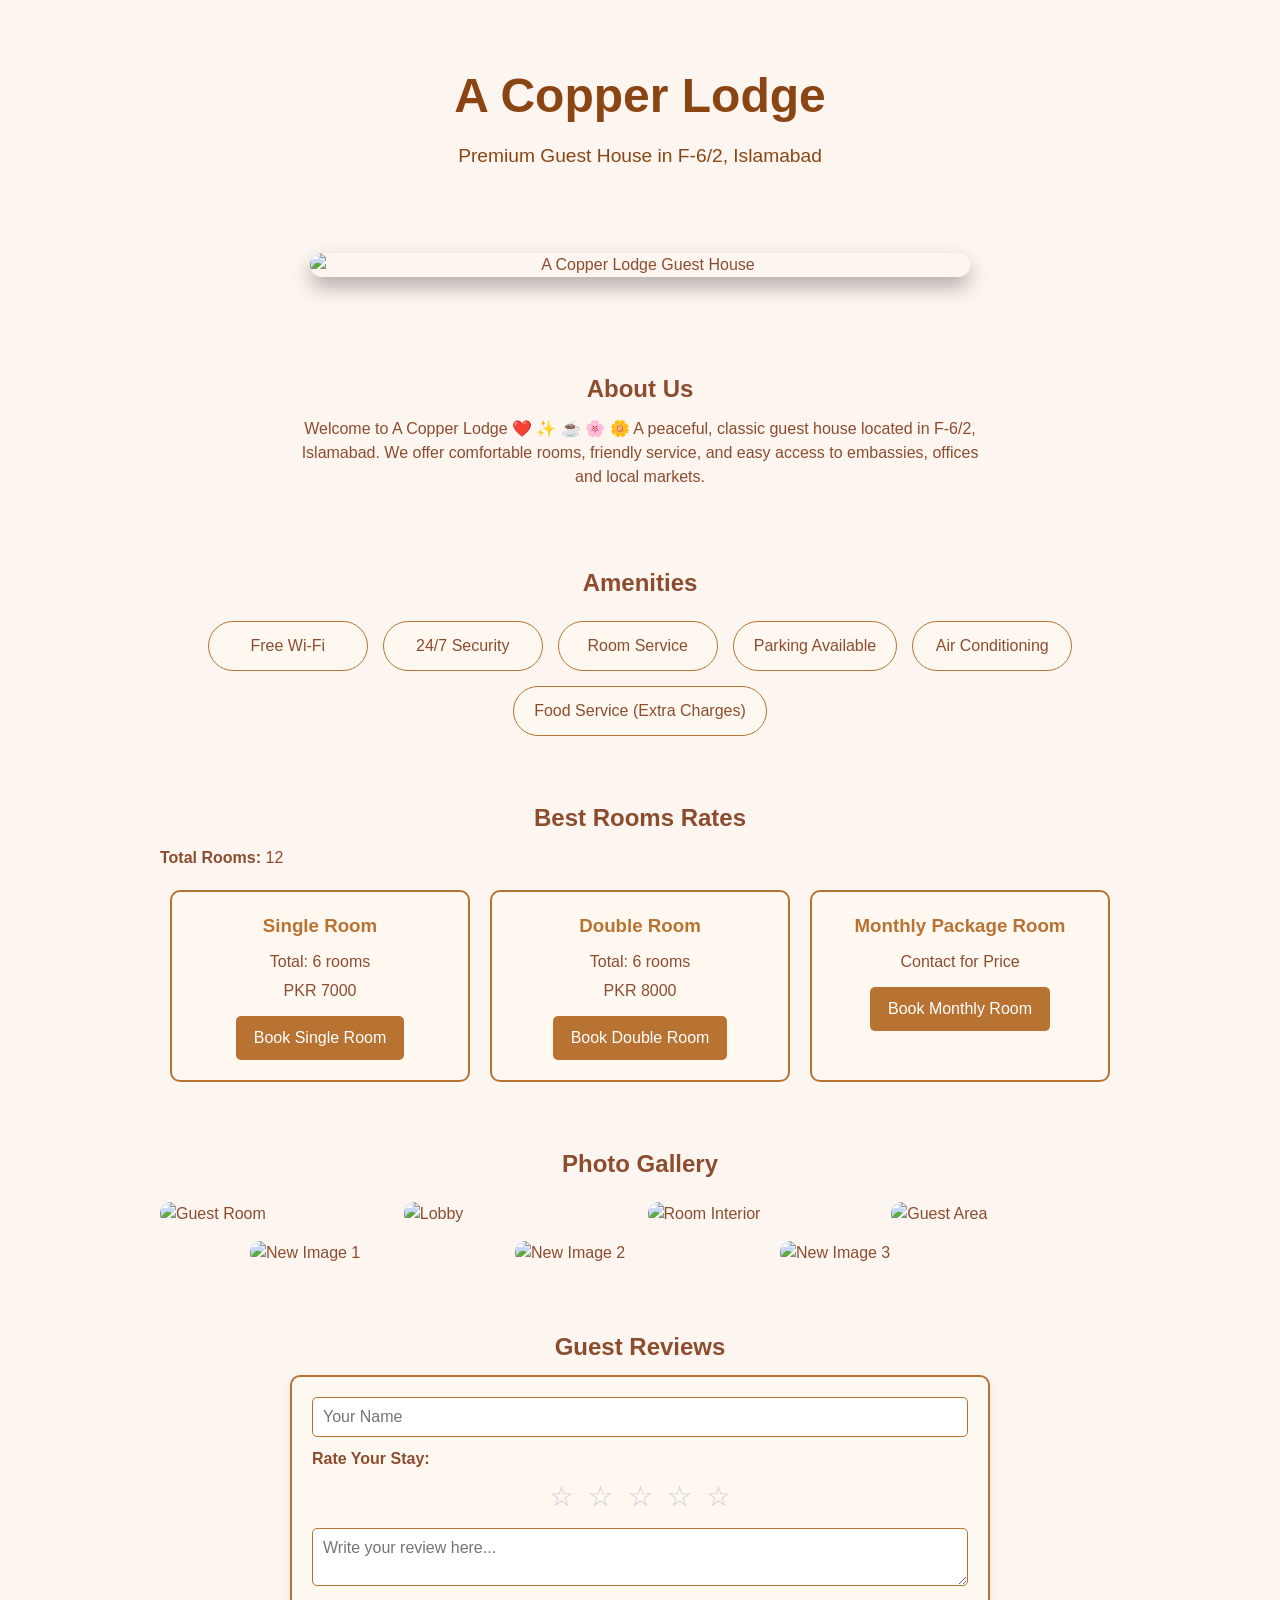
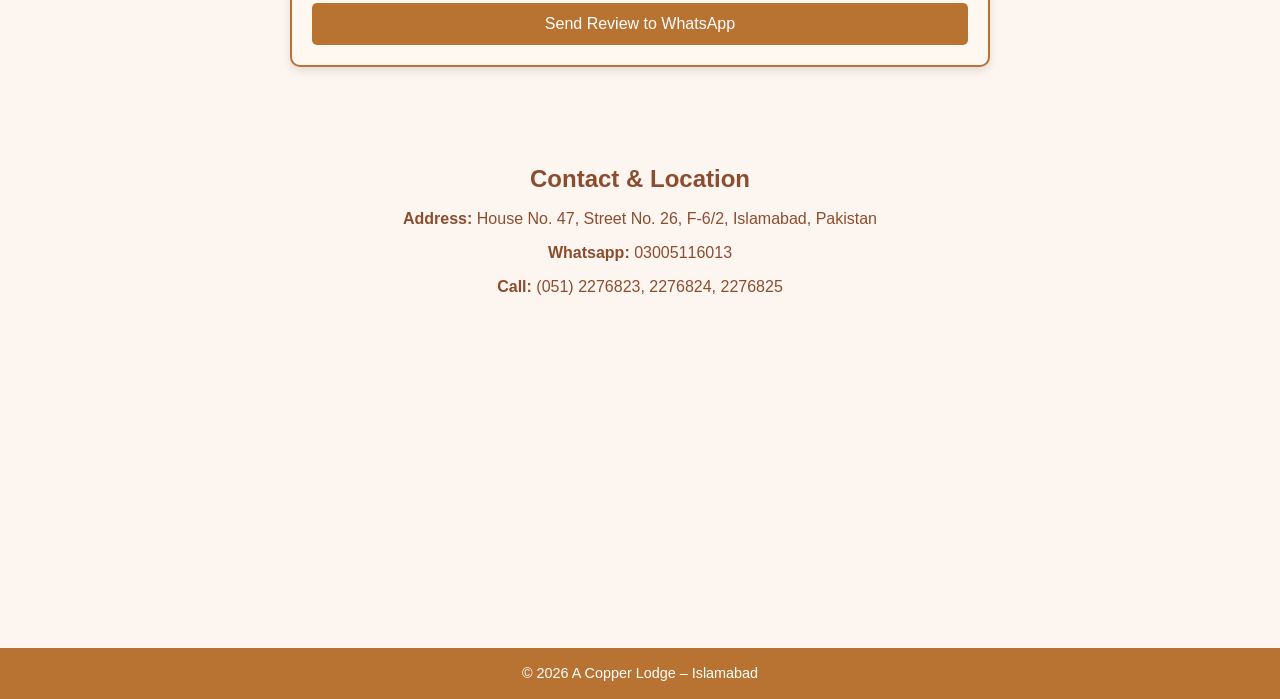
==== index.html @ 33c06fb0 "Add files via upload" ====
<!DOCTYPE html>
<html lang="en">
<head>
  <meta name="google-site-verification" content="IOMwC0-NXfCkQ88ktp0qji-Kaam7ZIANpTfF48ZARc8" />
<meta charset="UTF-8">
<title>A Copper Lodge | Guest House Islamabad</title>
<meta name="viewport" content="width=device-width, initial-scale=1.0">

<link href="https://fonts.googleapis.com/css2?family=Playfair+Display:wght@600;700&display=swap" rel="stylesheet">
<link rel="stylesheet" href="style.css">
</head>

<body>

<!-- BACK TO TOP -->
<button id="backToTop">↑</button>

<!-- HERO -->
<header class="hero">
  <h1>A Copper Lodge</h1>
  <p>Premium Guest House in F-6/2, Islamabad</p>
</header>

<!-- HERO IMAGE -->
<section class="hero-image">
  <img src="https://image2url.com/r2/default/images/1769161913269-1dedb41f-0aa0-489b-99e0-9c4b880dbe53.png" alt="A Copper Lodge Guest House">
</section>

<!-- ABOUT -->
<section class="about">
  <h2>About Us</h2>
  <p>
    Welcome to A Copper Lodge ❤️ ✨ ☕  🌸 🌼 
    A peaceful, classic guest house located in F-6/2, Islamabad. 
    We offer comfortable rooms, friendly service, and easy access to embassies, offices and local markets.
  </p>
</section>

<!-- AMENITIES -->
<section class="amenities">
  <h2>Amenities</h2>
  <div class="amenities-list">
    <div class="amenity">Free Wi-Fi</div>
    <div class="amenity">24/7 Security</div>
    <div class="amenity">Room Service</div>
    <div class="amenity">Parking Available</div>
    <div class="amenity">Air Conditioning</div>
    <div class="amenity">Food Service (Extra Charges)</div>
  </div>
</section>

<!-- ROOMS -->
<section class="rooms">
<h2 class="rooms-title">Best Rooms Rates</h2>
<p class="rooms-count"><strong>Total Rooms:</strong> 12</p>

<div class="room-cards-wrapper">
<div class="room-card">
<h3>Single Room</h3>
<p>Total: 6 rooms</p>
<p>PKR 7000</p>
<a href="single.html" class="btn page-link">Book Single Room</a>
</div>

<div class="room-card">
<h3>Double Room</h3>
<p>Total: 6 rooms</p>
<p>PKR 8000</p>
<a href="double.html" class="btn page-link">Book Double Room</a>
</div>

<div class="room-card">
<h3>Monthly Package Room</h3>
<p>Contact for Price</p>
<a href="deluxe.html" class="btn page-link">Book Monthly Room</a>
</div>
</div>
</section>

<!-- PHOTO GALLERY -->
<section class="gallery">
<h2>Photo Gallery</h2>
<div class="gallery-wrapper">

<div class="gallery-item">
<a href="https://image2url.com/r2/default/images/1769526314138-79b37956-cfba-469f-a11a-77e013493e18.png" target="_blank">
<img src="https://image2url.com/r2/default/images/1769526314138-79b37956-cfba-469f-a11a-77e013493e18.png" alt="Guest Room">
</a>
</div>

<div class="gallery-item">
<a href="https://image2url.com/r2/default/images/1769612036951-2fedd179-067d-4f34-bc37-af7bfa52069c.png" target="_blank">
<img src="https://image2url.com/r2/default/images/1769526647873-7f025917-f009-46d3-b6f2-672726b99be3.png" alt="Lobby">
</a>
</div>

<div class="gallery-item">
<a href="https://image2url.com/r2/default/images/1769612468475-6cb51d93-9775-4c93-ac9e-32875dba7f4f.jpg" target="_blank">
<img src="https://image2url.com/r2/default/images/1769612468475-6cb51d93-9775-4c93-ac9e-32875dba7f4f.jpg" alt="Room Interior">
</a>
</div>

<div class="gallery-item">
<a href="https://image2url.com/r2/default/images/1769526103550-aa614461-e357-46c9-a9fd-93e2bf1a3712.png" target="_blank">
<img src="https://image2url.com/r2/default/images/1769526103550-aa614461-e357-46c9-a9fd-93e2bf1a3712.png" alt="Guest Area">
</a>
</div>

<div class="gallery-item">
<a href="https://image2url.com/r2/default/images/1773565502095-688b508a-1e8e-4978-acf6-ddb4ff3eedb2.jpg" target="_blank">
<img src="https://image2url.com/r2/default/images/1773565502095-688b508a-1e8e-4978-acf6-ddb4ff3eedb2.jpg" alt="New Image 1">
</a>
</div>

<div class="gallery-item">
<a href="https://image2url.com/r2/default/images/1773565629923-247b0118-c77a-410f-88d9-06cd6e23f3f8.jpg" target="_blank">
<img src="https://image2url.com/r2/default/images/1773565629923-247b0118-c77a-410f-88d9-06cd6e23f3f8.jpg" alt="New Image 2">
</a>
</div>

<div class="gallery-item">
<a href="https://image2url.com/r2/default/images/1773565770516-12d13c1e-2da5-4b6b-9450-2296f2e35e94.jpg" target="_blank">
<img src="https://image2url.com/r2/default/images/1773565770516-12d13c1e-2da5-4b6b-9450-2296f2e35e94.jpg" alt="New Image 3">
</a>
</div>

</div>
</section>

<!-- REVIEWS -->
<section class="reviews">
<h2>Guest Reviews</h2>

<div class="review-form">
<input type="text" id="reviewName" placeholder="Your Name">
<label for="reviewText">Rate Your Stay:</label>
<div class="stars">
<span data-value="1">☆</span>
<span data-value="2">☆</span>
<span data-value="3">☆</span>
<span data-value="4">☆</span>
<span data-value="5">☆</span>
</div>
<textarea id="reviewText" placeholder="Write your review here..."></textarea>
<button id="submitReview">Send Review to WhatsApp</button>
</div>

<div id="reviewsDisplay"></div>
</section>

<!-- CONTACT -->
<section class="contact">
<h2>Contact & Location</h2>
<p><strong>Address:</strong> House No. 47, Street No. 26, F-6/2, Islamabad, Pakistan</p>
<p><strong>Whatsapp:</strong> 03005116013</p>
<p><strong>Call:</strong> (051) 2276823, 2276824, 2276825</p>
<iframe src="https://www.google.com/maps?q=A+Copper+Lodge+Islamabad&output=embed" width="100%" height="250" style="border:0;border-radius:10px;margin-top:20px;" loading="lazy"></iframe>
</section>

<!-- FOOTER -->
<footer>
<p>© 2026 A Copper Lodge – Islamabad</p>
</footer>

<script>
// Back to top
const backToTop = document.getElementById('backToTop');
window.addEventListener("scroll", () => {
  backToTop.style.display = window.scrollY > 300 ? "block" : "none";
});
backToTop.onclick = () => window.scrollTo({top:0, behavior:"smooth"});

// Star rating
const stars = document.querySelectorAll('.stars span');
let selectedRating = 0;

stars.forEach((star,index)=>{
  star.addEventListener("mouseover",()=>{
    stars.forEach((s,i)=> s.style.color = i<=index ? "#f5a623" : "#ccc");
  });
  star.addEventListener("mouseout",()=>{
    stars.forEach((s,i)=> s.style.color = i<selectedRating ? "#f5a623" : "#ccc");
  });
  star.addEventListener("click",()=>{
    selectedRating = index+1;
    stars.forEach((s,i)=> s.style.color = i<selectedRating ? "#f5a623" : "#ccc");
  });
});

// Send review to WhatsApp
document.getElementById("submitReview").addEventListener("click",()=>{
  const name = document.getElementById("reviewName").value.trim();
  const text = document.getElementById("reviewText").value.trim();
  if(!name || !text || selectedRating===0){
    alert("Please enter your name, select stars and write a review");
    return;
  }
  const whatsappNumber = "923005116013"; 
  const message = `New review from ${name}%0ARating: ${selectedRating}/5%0AReview: ${text}`;
  const url = `https://wa.me/${whatsappNumber}?text=${message}`;
  window.open(url,"_blank");

  document.getElementById("reviewName").value="";
  document.getElementById("reviewText").value="";
  selectedRating=0;
  stars.forEach(s=>s.style.color="#ccc");
});

// Page transition animations for premium feel
const links = document.querySelectorAll('.page-link');
links.forEach(link=>{
  link.addEventListener('click', e=>{
    e.preventDefault();
    const url = link.getAttribute('href');
    document.body.style.opacity = 0;
    setTimeout(()=> window.location.href = url, 300); // slightly faster transition
  });
});
</script>

</body>
</html>
---- style.css ----
/* --------------------- General Reset --------------------- */
* {
  margin: 0;
  padding: 0;
  box-sizing: border-box;
  font-family: Arial, sans-serif;
}

body {
  background: #fdf5f0;
  color: #8c4d2f;
  line-height: 1.5;
  transition: opacity 0.3s ease;
}

a {
  text-decoration: none;
  color: inherit;
}

/* --------------------- Hero Section --------------------- */
.hero {
  text-align: center;
  padding: 60px 20px 20px;
  font-family: 'Playfair Display', serif;
  color: saddlebrown;
}

.hero h1 {
  font-size: 3em;
  margin-bottom: 10px;
}

.hero p {
  font-size: 1.2em;
  margin-bottom: 0;
}

/* --------------------- Hero Image --------------------- */
.hero-image {
  text-align: center;
  margin: 30px auto;
  max-width: 700px;
  border-radius: 20px;
  overflow: hidden;
  position: relative;
}

.hero-image img {
  width: 100%;
  height: auto;
  display: block;
  border-radius: 20px;
  box-shadow: 0 10px 20px rgba(0,0,0,0.3);
  transition: transform 0.3s ease;
}

.hero-image img:hover {
  transform: scale(1.03);
}

/* --------------------- Section Styling --------------------- */
section {
  padding: 32px 20px;
  max-width: 1000px;
  margin: auto;
}

h2 {
  text-align: center;
  margin-bottom: 10px;
}

.about p,
.contact p {
  max-width: 700px;
  margin: 0 auto 12px;
  text-align: center;
}

/* --------------------- Amenities --------------------- */
.amenities-list {
  display: flex;
  flex-wrap: wrap;
  justify-content: center;
  gap: 15px;
  margin-top: 20px;
}

.amenity {
  background: #fff8f0;
  border: 1.5px solid #b87333;
  padding: 12px 20px;
  border-radius: 25px;
  min-width: 160px;
  text-align: center;
  transition: transform 0.3s ease;
}

.amenity:hover {
  transform: translateY(-5px);
}

/* --------------------- Rooms --------------------- */
.room-cards-wrapper {
  display: flex;
  justify-content: center;
  gap: 20px;
  flex-wrap: nowrap;
  margin-top: 20px;
}

.room-card {
  width: 300px;
  background: #fff8f0;
  border: 2px solid #b87333;
  border-radius: 10px;
  padding: 20px;
  text-align: center;
  transition: transform 0.3s ease, box-shadow 0.3s ease;
}

.room-card:hover {
  transform: translateY(-5px);
  box-shadow: 0 8px 16px rgba(0,0,0,0.2);
}

.room-card h3 {
  color: #b87333;
  margin-bottom: 10px;
}

.room-card p {
  margin: 5px 0;
}

/* --------------------- Buttons --------------------- */
.btn {
  display: inline-block;
  margin-top: 8px;
  padding: 10px 18px;
  background: #b87333;
  color: white;
  border-radius: 5px;
  transition: 0.2s;
}

.btn:hover {
  background: #8c4d2f;
}

/* --------------------- Reviews Section --------------------- */
.review-form {
  background: #fff8f0;
  border: 2px solid #b87333;
  padding: 20px;
  border-radius: 10px;
  margin-bottom: 30px;
  max-width: 700px;
  margin-left: auto;
  margin-right: auto;
  box-shadow: 0 4px 8px rgba(0,0,0,0.1);
}

.review-form input,
.review-form textarea {
  width: 100%;
  padding: 10px;
  border-radius: 5px;
  border: 1px solid #b87333;
  font-size: 16px;
  font-family: Arial, sans-serif;
  margin-bottom: 10px;
}

.review-form label {
  display: block;
  font-weight: bold;
  margin-bottom: 5px;
}

.review-form button {
  display: block;
  width: 100%;
  padding: 12px;
  background: #b87333;
  color: white;
  border: none;
  border-radius: 5px;
  cursor: pointer;
  font-size: 16px;
  transition: 0.3s;
}

.review-form button:hover {
  background: #8c4d2f;
}

/* Stars inside form */
.stars {
  text-align: center;
  margin-bottom: 10px;
}

.stars span {
  font-size: 28px;
  cursor: pointer;
  color: #ccc;
  margin: 0 5px;
  transition: 0.2s;
}

.stars span:hover,
.stars span.selected,
.stars span:hover ~ span {
  color: #f5a623;
}

/* Displayed reviews */
.review-item {
  background: #fff8f0;
  border: 2px solid #b87333;
  border-radius: 10px;
  padding: 15px 20px;
  margin-bottom: 15px;
  max-width: 700px;
  margin-left: auto;
  margin-right: auto;
  box-shadow: 0 2px 6px rgba(0,0,0,0.1);
}

.review-item .star-rating {
  color: #f5a623;
  font-size: 20px;
  margin-bottom: 8px;
}

.review-item p {
  font-size: 16px;
  line-height: 1.4;
  color: #8c4d2f;
}

/* --------------------- Photo Gallery --------------------- */
.gallery-wrapper {
  display: flex;
  flex-wrap: wrap;
  gap: 15px;
  justify-content: center;
  margin-top: 20px;
}

.gallery-item {
  flex: 1 1 220px;
  max-width: 250px;
  border-radius: 10px;
  overflow: hidden;
}

.gallery-item img {
  width: 100%;
  height: auto;
  display: block;
  border-radius: 10px;
  box-shadow: 0 4px 8px rgba(0,0,0,0.2);
  transition: transform 0.3s ease;
}

.gallery-item img:hover {
  transform: scale(1.05);
}

/* --------------------- Contact --------------------- */
.contact p {
  text-align: center;
  margin-bottom: 10px;
}

/* --------------------- Footer --------------------- */
footer {
  background: #b87333;
  color: white;
  text-align: center;
  padding: 15px;
  margin-top: 30px;
  font-size: 0.9em;
}

/* --------------------- Room Pages --------------------- */
.room-page {
  max-width: 700px;
  margin: 40px auto;
  background: #fff8f0;
  padding: 30px;
  border-radius: 10px;
  border: 2px solid #b87333;
  text-align: center;
}

.room-page h1 {
  color: saddlebrown;
  margin-bottom: 20px;
  font-family: 'Playfair Display', serif;
}

.room-page img {
  width: 100%;
  border-radius: 10px;
  margin-bottom: 15px;
}

.room-page p {
  margin-bottom: 10px;
  font-size: 1em;
}

.room-page .btn {
  margin-top: 15px;
}

/* --------------------- Booking Form --------------------- */
form label {
  font-weight: bold;
}

form input,
form select {
  width: 100%;
  padding: 8px;
  margin: 5px 0 15px 0;
  border: 1px solid #b87333;
  border-radius: 5px;
}

form button {
  width: 100%;
  padding: 12px;
  background: #b87333;
  color: white;
  border: none;
  border-radius: 5px;
  font-size: 16px;
  cursor: pointer;
  transition: 0.3s;
}

form button:hover {
  background: #8c4d2f;
}

/* --------------------- Responsive --------------------- */
@media(max-width: 1024px) {
  .room-cards-wrapper {
    flex-wrap: wrap;
    justify-content: center;
  }

  .gallery-wrapper {
    justify-content: center;
  }

  .hero-image {
    max-width: 600px;
  }
}

@media(max-width: 768px) {
  .room-cards-wrapper {
    flex-direction: column;
    align-items: center;
  }

  .gallery-wrapper {
    flex-direction: column;
    align-items: center;
  }

  .hero-image {
    max-width: 100%;
  }

  .hero h1 {
    font-size: 2.2em;
  }

  .hero p {
    font-size: 1em;
  }

  .review-form, .review-item {
    width: 90%;
    padding: 15px;
  }

  .stars span {
    font-size: 24px;
  }
}
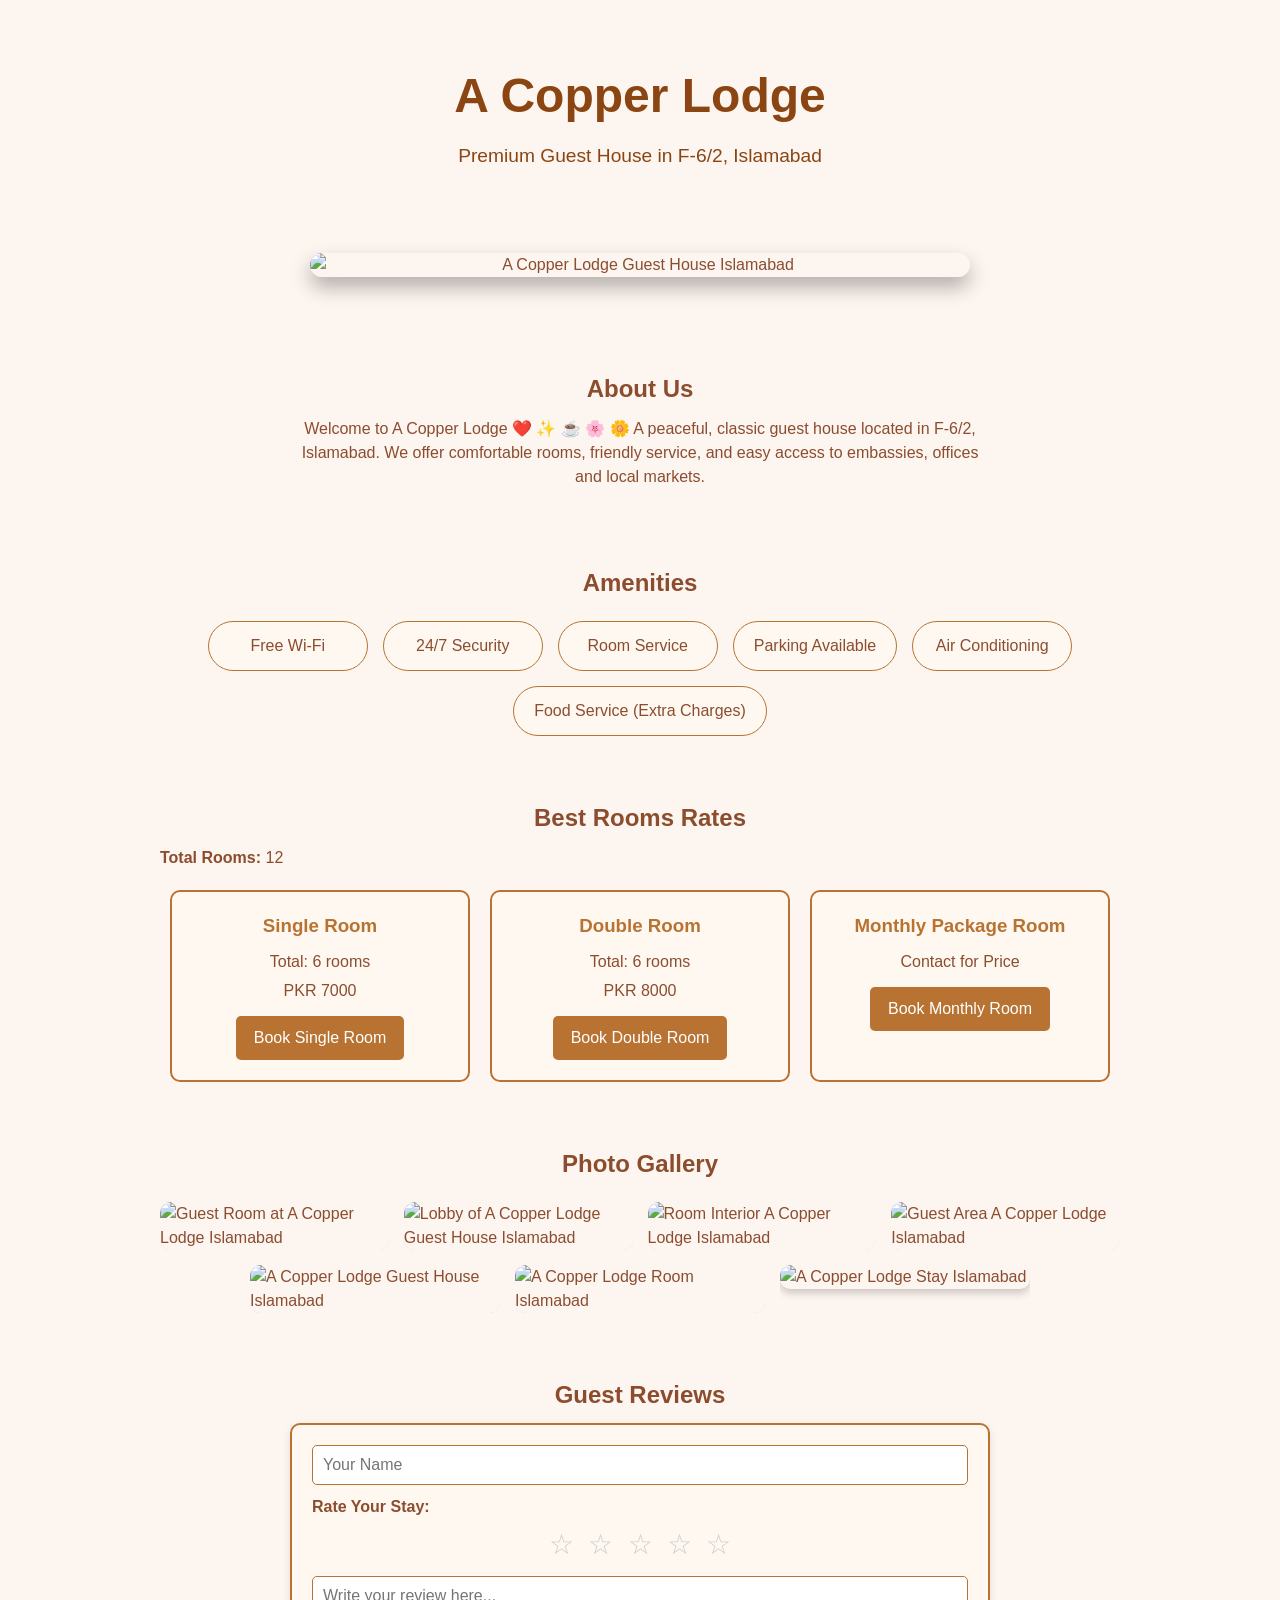
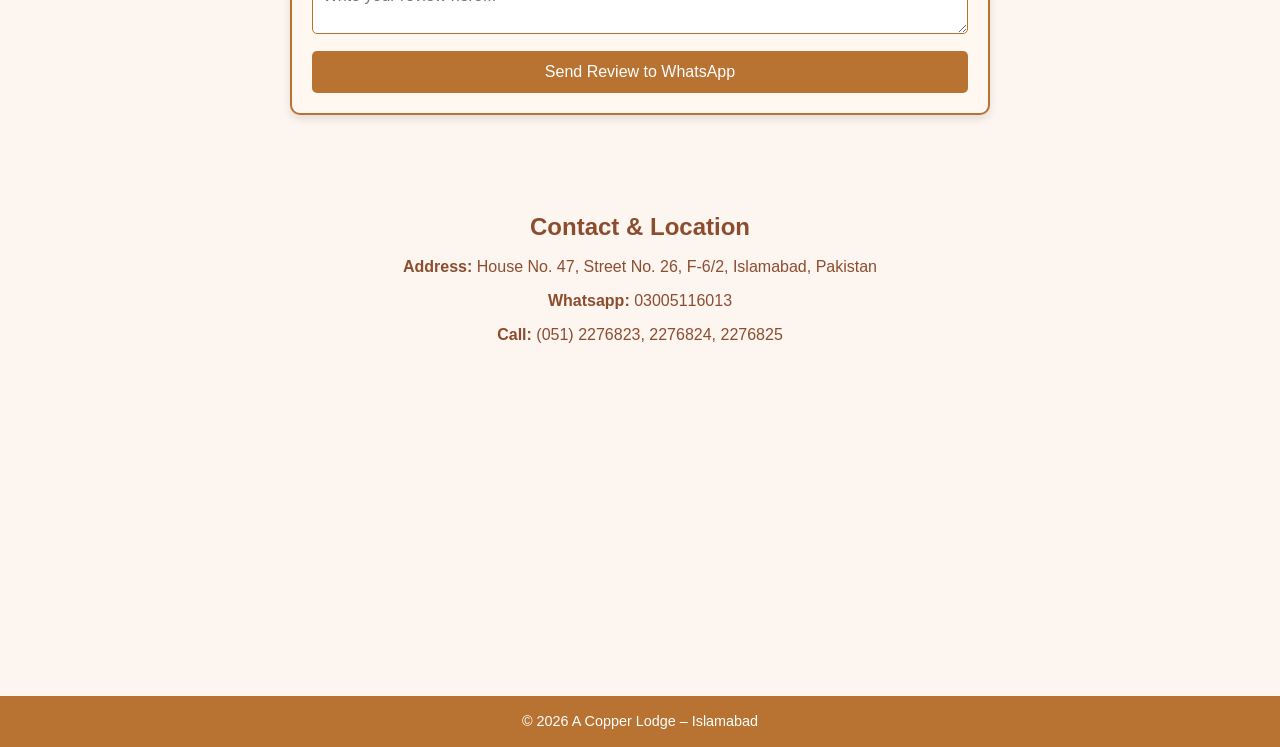
==== commit e6bcc435: "Add files via upload" ====
--- a/index.html
+++ b/index.html
@@ -6,6 +6,156 @@
 <title>A Copper Lodge | Guest House Islamabad</title>
 <meta name="viewport" content="width=device-width, initial-scale=1.0">
 
+<!-- ===== GOATED SEO ===== -->
+<meta name="description" content="A Copper Lodge – best guest house in Islamabad F-6/2. Affordable luxury rooms, free Wi-Fi, 24/7 security & room service. Top hotel for stay in Islamabad. Call 0300 5116013.">
+<meta name="keywords" content="best guest house in Islamabad, guest house Islamabad, hotel for stay in Islamabad, A Copper Lodge, guest house in F-6/2 Islamabad, cheap hotel Islamabad, luxury guest house Islamabad, family guest house Islamabad, business hotel Islamabad, Islamabad guest house near embassies, rooms for rent Islamabad, guest house near F-6 Islamabad, monthly guest house Islamabad, best hotel Islamabad">
+<meta name="author" content="A Copper Lodge">
+<meta name="robots" content="index, follow, max-image-preview:large, max-snippet:-1, max-video-preview:-1">
+<meta name="googlebot" content="index, follow">
+<meta name="revisit-after" content="3 days">
+<meta name="rating" content="general">
+<meta name="theme-color" content="#000000">
+<link rel="canonical" href="https://acopperlodge.com/">
+
+<!-- LOCAL SEO -->
+<meta name="geo.region" content="PK-IS">
+<meta name="geo.placename" content="Islamabad">
+<meta name="geo.position" content="33.729389;73.076889">
+<meta name="ICBM" content="33.729389, 73.076889">
+<meta name="business:contact_data:street_address" content="House No. 47, Street No. 26, F-6/2">
+<meta name="business:contact_data:locality" content="Islamabad">
+<meta name="business:contact_data:country_name" content="Pakistan">
+<meta name="business:contact_data:phone_number" content="+923005116013">
+
+<!-- OPEN GRAPH -->
+<meta property="og:type" content="website">
+<meta property="og:site_name" content="A Copper Lodge">
+<meta property="og:title" content="A Copper Lodge | Guest House Islamabad">
+<meta property="og:description" content="Premium guest house in F-6/2 Islamabad. Comfortable rooms, free Wi-Fi, 24/7 security, room service & parking. Best hotel for stay in Islamabad.">
+<meta property="og:url" content="https://acopperlodge.com/">
+<meta property="og:image" content="https://i.postimg.cc/3NVdxDKt/IMG-20260123-WA0005-1.jpg">
+<meta property="og:image:alt" content="A Copper Lodge Guest House Islamabad">
+<meta property="og:locale" content="en_PK">
+
+<!-- TWITTER CARD -->
+<meta name="twitter:card" content="summary_large_image">
+<meta name="twitter:title" content="A Copper Lodge | Guest House Islamabad">
+<meta name="twitter:description" content="Affordable luxury guest house in F-6/2 Islamabad. Best hotel for stay in Islamabad with free Wi-Fi, security & room service.">
+<meta name="twitter:image" content="https://i.postimg.cc/3NVdxDKt/IMG-20260123-WA0005-1.jpg">
+
+<!-- STRUCTURED DATA -->
+<script type="application/ld+json">
+{
+  "@context": "https://schema.org",
+  "@type": "LodgingBusiness",
+  "name": "A Copper Lodge",
+  "alternateName": "A Copper Lodge Guest House Islamabad",
+  "description": "A Copper Lodge is a premium guest house in Islamabad F-6/2 offering comfortable rooms, free Wi-Fi, 24/7 security, room service, parking and food service. Ideal hotel for stay in Islamabad for families, tourists and business travellers.",
+  "image": "https://i.postimg.cc/3NVdxDKt/IMG-20260123-WA0005-1.jpg",
+  "url": "https://acopperlodge.com/",
+  "telephone": "+923005116013",
+  "priceRange": "PKR 7000 - PKR 8000",
+  "currenciesAccepted": "PKR",
+  "paymentAccepted": "Cash, Bank Transfer",
+  "address": {
+    "@type": "PostalAddress",
+    "streetAddress": "House No. 47, Street No. 26, F-6/2",
+    "addressLocality": "Islamabad",
+    "addressRegion": "Islamabad Capital Territory",
+    "postalCode": "44000",
+    "addressCountry": "PK"
+  },
+  "geo": {
+    "@type": "GeoCoordinates",
+    "latitude": 33.729389,
+    "longitude": 73.076889
+  },
+  "openingHoursSpecification": {
+    "@type": "OpeningHoursSpecification",
+    "dayOfWeek": ["Monday","Tuesday","Wednesday","Thursday","Friday","Saturday","Sunday"],
+    "opens": "00:00",
+    "closes": "23:59"
+  },
+  "amenityFeature": [
+    {"@type":"LocationFeatureSpecification","name":"Free Wi-Fi","value":true},
+    {"@type":"LocationFeatureSpecification","name":"24/7 Security","value":true},
+    {"@type":"LocationFeatureSpecification","name":"Room Service","value":true},
+    {"@type":"LocationFeatureSpecification","name":"Parking Available","value":true},
+    {"@type":"LocationFeatureSpecification","name":"Air Conditioning","value":true},
+    {"@type":"LocationFeatureSpecification","name":"Food Service","value":true}
+  ],
+  "aggregateRating": {
+    "@type": "AggregateRating",
+    "ratingValue": "4.8",
+    "reviewCount": "127"
+  },
+  "hasOfferCatalog": {
+    "@type": "OfferCatalog",
+    "name": "Room Rates",
+    "itemListElement": [
+      {"@type":"Offer","name":"Single Room","price":"7000","priceCurrency":"PKR"},
+      {"@type":"Offer","name":"Double Room","price":"8000","priceCurrency":"PKR"},
+      {"@type":"Offer","name":"Monthly Package Room","priceCurrency":"PKR"}
+    ]
+  }
+}
+</script>
+
+<script type="application/ld+json">
+{
+  "@context": "https://schema.org",
+  "@type": "FAQPage",
+  "mainEntity": [
+    {
+      "@type": "Question",
+      "name": "Which is the best guest house in Islamabad?",
+      "acceptedAnswer": {
+        "@type": "Answer",
+        "text": "A Copper Lodge in F-6/2, Islamabad is among the best guest houses in Islamabad, offering premium rooms, free Wi-Fi, 24/7 security, room service and a peaceful environment near embassies and markets."
+      }
+    },
+    {
+      "@type": "Question",
+      "name": "What are the room rates at A Copper Lodge Islamabad?",
+      "acceptedAnswer": {
+        "@type": "Answer",
+        "text": "Single rooms start at PKR 7000 and double rooms at PKR 8000 per night. Monthly package rooms are also available on request."
+      }
+    },
+    {
+      "@type": "Question",
+      "name": "Where is A Copper Lodge located?",
+      "acceptedAnswer": {
+        "@type": "Answer",
+        "text": "A Copper Lodge is located at House No. 47, Street No. 26, F-6/2, Islamabad, Pakistan."
+      }
+    },
+    {
+      "@type": "Question",
+      "name": "How can I book a room at A Copper Lodge?",
+      "acceptedAnswer": {
+        "@type": "Answer",
+        "text": "You can book by calling (051) 2276823, 2276824, 2276825 or via WhatsApp at 0300 5116013."
+      }
+    }
+  ]
+}
+</script>
+
+<script type="application/ld+json">
+{
+  "@context": "https://schema.org",
+  "@type": "BreadcrumbList",
+  "itemListElement": [
+    {"@type":"ListItem","position":1,"name":"Home","item":"https://acopperlodge.com/"},
+    {"@type":"ListItem","position":2,"name":"Rooms","item":"https://acopperlodge.com/#rooms"},
+    {"@type":"ListItem","position":3,"name":"Gallery","item":"https://acopperlodge.com/#gallery"},
+    {"@type":"ListItem","position":4,"name":"Contact","item":"https://acopperlodge.com/#contact"}
+  ]
+}
+</script>
+<!-- ===== END GOATED SEO ===== -->
+
 <link href="https://fonts.googleapis.com/css2?family=Playfair+Display:wght@600;700&display=swap" rel="stylesheet">
 <link rel="stylesheet" href="style.css">
 </head>
@@ -23,7 +173,7 @@
 
 <!-- HERO IMAGE -->
 <section class="hero-image">
-  <img src="https://image2url.com/r2/default/images/1769161913269-1dedb41f-0aa0-489b-99e0-9c4b880dbe53.png" alt="A Copper Lodge Guest House">
+  <img src="https://i.postimg.cc/3NVdxDKt/IMG-20260123-WA0005-1.jpg" alt="A Copper Lodge Guest House Islamabad">
 </section>
 
 <!-- ABOUT -->
@@ -83,44 +233,44 @@
 <div class="gallery-wrapper">
 
 <div class="gallery-item">
-<a href="https://image2url.com/r2/default/images/1769526314138-79b37956-cfba-469f-a11a-77e013493e18.png" target="_blank">
-<img src="https://image2url.com/r2/default/images/1769526314138-79b37956-cfba-469f-a11a-77e013493e18.png" alt="Guest Room">
+<a href="https://img.sanishtech.com/u/3e06face949c26a415a4a3c0df8e4c82.png" target="_blank">
+<img src="https://i.postimg.cc/xC9jf3L8/1789647299006.png" alt="Guest Room at A Copper Lodge Islamabad">
 </a>
 </div>
 
 <div class="gallery-item">
 <a href="https://image2url.com/r2/default/images/1769612036951-2fedd179-067d-4f34-bc37-af7bfa52069c.png" target="_blank">
-<img src="https://image2url.com/r2/default/images/1769526647873-7f025917-f009-46d3-b6f2-672726b99be3.png" alt="Lobby">
+<img src="https://i.postimg.cc/2jsk3YQK/1789647490629.png" alt="Lobby of A Copper Lodge Guest House Islamabad">
 </a>
 </div>
 
 <div class="gallery-item">
 <a href="https://image2url.com/r2/default/images/1769612468475-6cb51d93-9775-4c93-ac9e-32875dba7f4f.jpg" target="_blank">
-<img src="https://image2url.com/r2/default/images/1769612468475-6cb51d93-9775-4c93-ac9e-32875dba7f4f.jpg" alt="Room Interior">
+<img src="https://i.postimg.cc/90WBYKT6/1789647776335.png" alt="Room Interior A Copper Lodge Islamabad">
 </a>
 </div>
 
 <div class="gallery-item">
 <a href="https://image2url.com/r2/default/images/1769526103550-aa614461-e357-46c9-a9fd-93e2bf1a3712.png" target="_blank">
-<img src="https://image2url.com/r2/default/images/1769526103550-aa614461-e357-46c9-a9fd-93e2bf1a3712.png" alt="Guest Area">
+<img src="https://i.postimg.cc/PqWZVKtP/1789647881714.png" alt="Guest Area A Copper Lodge Islamabad">
 </a>
 </div>
 
 <div class="gallery-item">
 <a href="https://image2url.com/r2/default/images/1773565502095-688b508a-1e8e-4978-acf6-ddb4ff3eedb2.jpg" target="_blank">
-<img src="https://image2url.com/r2/default/images/1773565502095-688b508a-1e8e-4978-acf6-ddb4ff3eedb2.jpg" alt="New Image 1">
+<img src="https://i.postimg.cc/RFn0bZ1Z/1789648109022-2.jpg" alt="A Copper Lodge Guest House Islamabad">
 </a>
 </div>
 
 <div class="gallery-item">
 <a href="https://image2url.com/r2/default/images/1773565629923-247b0118-c77a-410f-88d9-06cd6e23f3f8.jpg" target="_blank">
-<img src="https://image2url.com/r2/default/images/1773565629923-247b0118-c77a-410f-88d9-06cd6e23f3f8.jpg" alt="New Image 2">
+<img src="https://i.postimg.cc/5ygWshrH/1789648409227.png" alt="A Copper Lodge Room Islamabad">
 </a>
 </div>
 
 <div class="gallery-item">
 <a href="https://image2url.com/r2/default/images/1773565770516-12d13c1e-2da5-4b6b-9450-2296f2e35e94.jpg" target="_blank">
-<img src="https://image2url.com/r2/default/images/1773565770516-12d13c1e-2da5-4b6b-9450-2296f2e35e94.jpg" alt="New Image 3">
+<img src="https://i.postimg.cc/Gth5mHMX/1789648545135.png" alt="A Copper Lodge Stay Islamabad">
 </a>
 </div>
 
